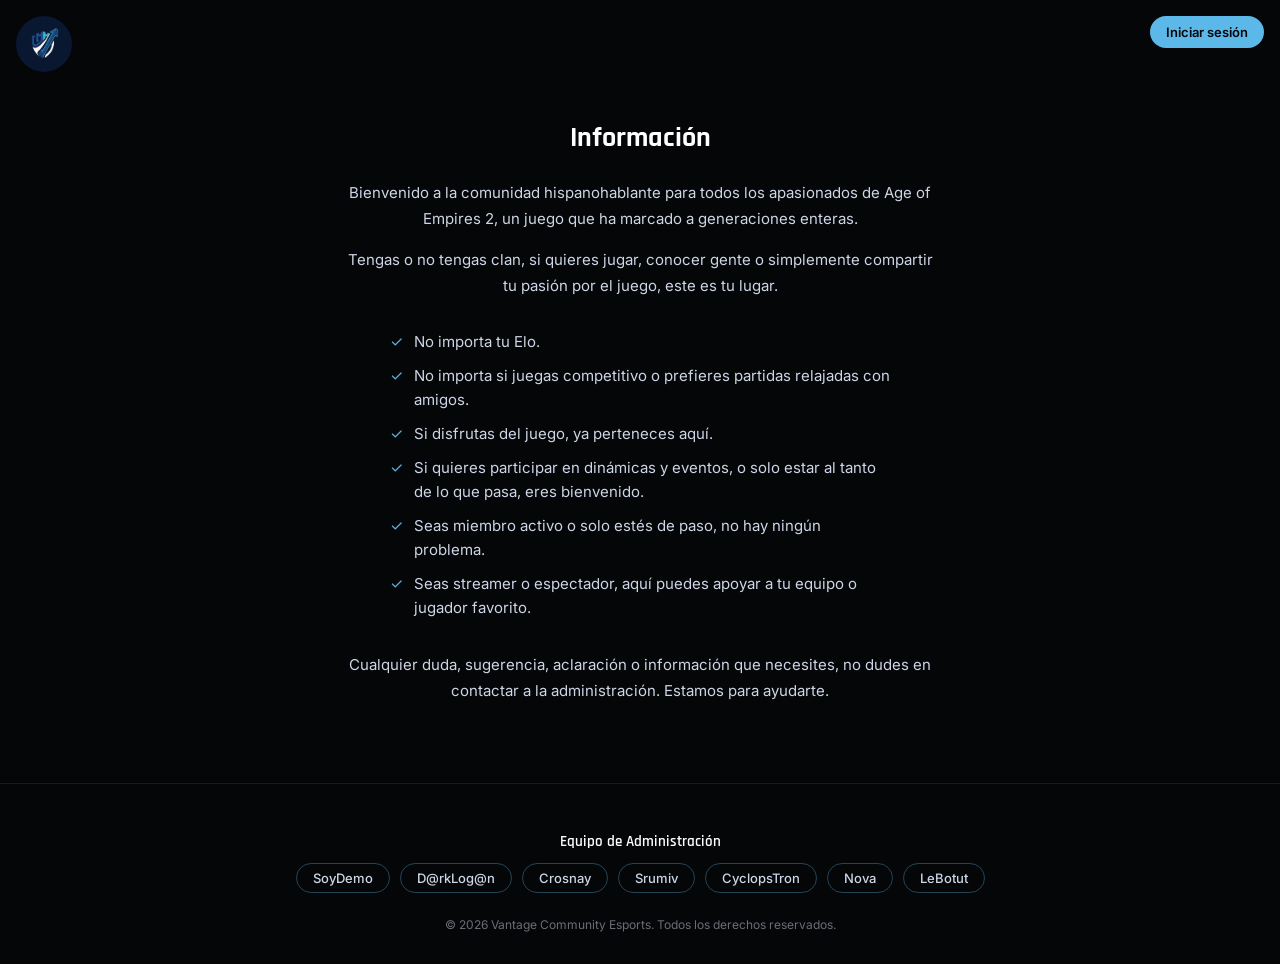
==== informacion.html @ b3ffe3ad "1" ====
<!DOCTYPE html>
<html lang="es">
<head>
  <meta charset="UTF-8">
  <meta name="viewport" content="width=device-width, initial-scale=1.0">
  <title>Información — Vantage Community</title>

  <link rel="preconnect" href="https://fonts.googleapis.com">
  <link rel="preconnect" href="https://fonts.gstatic.com" crossorigin>
  <link href="https://fonts.googleapis.com/css2?family=Rajdhani:wght@600;700&family=Inter:wght@400;500;600&display=swap" rel="stylesheet">
  <link rel="stylesheet" href="style.css">
</head>
<body>

  <header>
    <nav id="nav-principal">
      <div class="logo">
        <img src="assets/logoVantage.png" alt="Logo Vantage Community">
        <span>Vantage</span>
      </div>

      <button class="btn-hamburguesa" aria-label="Abrir menú">&#9776;</button>

      <ul class="menu">
        <li><a href="index.html">Inicio</a></li>
        <li><a href="informacion.html">Información</a></li>
        <li id="item-panel-admin"><a href="panel-admin.html">Panel admin</a></li>
      </ul>
    </nav>
  </header>

  <div id="sesion-indicador">
    <a href="login.html" id="btn-ir-login">Iniciar sesión</a>

    <div id="sesion-activa">
      <span id="nick-sesion"></span>
      <button id="btn-cerrar-sesion">Cerrar sesión</button>
    </div>
  </div>

  <main>
    <section id="informacion">
      <h2>Información</h2>

      <p>Bienvenido a la comunidad hispanohablante para todos los apasionados de Age of Empires 2, un juego que ha marcado a generaciones enteras.</p>

      <p>Tengas o no tengas clan, si quieres jugar, conocer gente o simplemente compartir tu pasión por el juego, este es tu lugar.</p>

      <ul class="lista-bienvenida">
        <li>No importa tu Elo.</li>
        <li>No importa si juegas competitivo o prefieres partidas relajadas con amigos.</li>
        <li>Si disfrutas del juego, ya perteneces aquí.</li>
        <li>Si quieres participar en dinámicas y eventos, o solo estar al tanto de lo que pasa, eres bienvenido.</li>
        <li>Seas miembro activo o solo estés de paso, no hay ningún problema.</li>
        <li>Seas streamer o espectador, aquí puedes apoyar a tu equipo o jugador favorito.</li>
      </ul>

      <p>Cualquier duda, sugerencia, aclaración o información que necesites, no dudes en contactar a la administración. Estamos para ayudarte.</p>
    </section>
  </main>

  <footer>
    <div class="admins">
      <h3>Equipo de Administración</h3>
      <ul>
            <li>SoyDemo</li>
            <li>D@rkLog@n</li>
            <li>Crosnay</li>
            <li>Srumiv</li>
            <li>CyclopsTron</li>
            <li>Nova</li>
            <li>LeBotut</li>
      </ul>
    </div>

    <p class="copyright">&copy; 2026 Vantage Community Esports. Todos los derechos reservados.</p>
  </footer>

  <script src="script.js"></script>
</body>
</html>
---- style.css ----
* {
  margin: 0;
  padding: 0;
  box-sizing: border-box;
}

:root {
  --color-navy: #0a1730;
  --color-negro: #050608;
  --color-azul-hielo: #5bb8e8;
  --color-plata: #cdd6e6;
  --color-dorado: #d4af37;

  --fuente-titulos: 'Rajdhani', sans-serif;
  --fuente-texto: 'Inter', sans-serif;
}

body {
  font-family: var(--fuente-texto);
  background-color: var(--color-negro);
  color: var(--color-plata);
}

#nav-principal {
  position: fixed;
  top: 16px;
  left: 16px;
  z-index: 100;
  display: flex;
  align-items: center;
  gap: 16px;
  background-color: var(--color-navy);
  border-radius: 50px;
  width: 56px;
  height: 56px;
  padding: 8px;
  overflow: hidden;
  cursor: pointer;
  transition: width 0.3s ease, padding 0.3s ease;
}

#nav-principal.expandido {
  width: auto;
  max-width: 95vw;
  padding: 10px 20px;
  overflow: visible;
  cursor: default;
}

html {
  scroll-behavior: smooth;
}

.logo {
  display: flex;
  align-items: center;
  gap: 10px;
  flex-shrink: 0;
}

.logo img {
  width: 40px;
  height: 40px;
  border-radius: 50%;
  object-fit: cover;
}

.logo span {
  font-family: var(--fuente-titulos);
  font-weight: 700;
  font-size: 18px;
  color: var(--color-plata);
  white-space: nowrap;
  opacity: 0;
  transition: opacity 0.3s ease;
}

nav.expandido .logo span {
  opacity: 1;
}

.menu {
  list-style: none;
  display: none;
  gap: 4px;
}

nav.expandido .menu {
  display: flex;
}

.menu a {
  font-family: var(--fuente-texto);
  font-size: 14px;
  color: var(--color-plata);
  text-decoration: none;
  padding: 8px 12px;
  border-radius: 6px;
  white-space: nowrap;
}

.menu a:hover {
  background-color: rgba(91, 184, 232, 0.15);
  color: var(--color-azul-hielo);
}

.btn-hamburguesa {
  display: none;
  background: none;
  border: none;
  color: var(--color-plata);
  font-size: 22px;
  cursor: pointer;
}

@media (max-width: 600px) {
  nav.expandido .menu {
    display: none;
    flex-direction: column;
    position: fixed;
    top: 76px;
    left: 16px;
    right: 16px;
    width: auto;
    background-color: var(--color-navy);
    border-radius: 12px;
    padding: 10px;
    z-index: 200;
  }

  nav.expandido .menu.activo {
    display: flex;
  }

  nav.expandido .btn-hamburguesa {
    display: block;
  }
}

#inicio {
  padding: 120px 24px 64px;
  text-align: center;
  background-color: var(--color-negro);
}

.bienvenido-a {
  font-family: var(--fuente-texto);
  font-size: 18px;
  font-weight: 500;
  letter-spacing: 2px;
  text-transform: uppercase;
  color: var(--color-azul-hielo);
  text-align: center;
  margin-bottom: 12px;
}

.logo-inicio {
  display: block;
  width: 320px;
  margin: 0 auto 24px;
}

@media (max-width: 600px) {
  .logo-inicio {
    width: 180px;
  }

  .bienvenido-a {
    font-size: 14px;
  }
}

#inicio h1 {
  font-family: var(--fuente-titulos);
  font-weight: 700;
  font-size: 36px;
  color: #ffffff;
  margin-bottom: 24px;
}

#inicio p {
  font-family: var(--fuente-texto);
  font-size: 16px;
  line-height: 1.6;
  color: var(--color-plata);
  max-width: 600px;
  margin: 0 auto 16px;
}

.lista-bienvenida {
  list-style: none;
  max-width: 500px;
  margin: 32px auto;
  text-align: left;
}

.lista-bienvenida li {
  font-size: 15px;
  color: var(--color-plata);
  line-height: 1.6;
  padding-left: 24px;
  position: relative;
  margin-bottom: 10px;
}

.lista-bienvenida li::before {
  content: "✓";
  color: var(--color-azul-hielo);
  position: absolute;
  left: 0;
}

.botones-social {
  display: flex;
  justify-content: center;
  gap: 16px;
  flex-wrap: wrap;
  padding: 0 24px 64px;
}

.btn-discord,
.btn-whatsapp {
  font-family: var(--fuente-texto);
  font-weight: 600;
  font-size: 14px;
  text-decoration: none;
  padding: 12px 28px;
  border-radius: 8px;
  transition: background-color 0.2s ease, color 0.2s ease;
}

.btn-discord {
  background-color: var(--color-azul-hielo);
  color: var(--color-negro);
}

.btn-discord:hover {
  background-color: #4ba3d6;
}

.btn-whatsapp {
  background-color: transparent;
  color: var(--color-azul-hielo);
  border: 1px solid var(--color-azul-hielo);
}

.btn-whatsapp:hover {
  background-color: rgba(91, 184, 232, 0.1);
}

#novedades {
  padding: 48px 24px;
  border-top: 1px solid rgba(255, 255, 255, 0.08);
}

#novedades h2 {
  font-family: var(--fuente-titulos);
  font-weight: 700;
  font-size: 26px;
  color: #ffffff;
  text-align: center;
  margin-bottom: 32px;
}

.lista-novedades {
  list-style: none;
  display: flex;
  flex-wrap: wrap;
  justify-content: center;
  gap: 16px;
  max-width: 900px;
  margin: 0 auto;
}

.lista-novedades li {
  width: 140px;
  aspect-ratio: 1 / 1;
  display: flex;
  flex-direction: column;
  align-items: center;
  justify-content: center;
  text-align: center;
  background-color: var(--color-navy);
  border: 1px solid rgba(91, 184, 232, 0.15);
  border-radius: 12px;
  padding: 14px;
}

.lista-novedades .fecha {
  display: inline-block;
  font-family: var(--fuente-texto);
  font-weight: 600;
  font-size: 11px;
  color: var(--color-azul-hielo);
  background-color: rgba(91, 184, 232, 0.1);
  padding: 3px 10px;
  border-radius: 20px;
  margin-bottom: 12px;
}

.lista-novedades p {
  font-family: var(--fuente-texto);
  font-size: 14px;
  line-height: 1.5;
  color: var(--color-plata);
}

#avisos {
  padding: 48px 24px;
  border-top: 1px solid rgba(255, 255, 255, 0.08);
}

#avisos h2 {
  font-family: var(--fuente-titulos);
  font-weight: 700;
  font-size: 26px;
  color: #ffffff;
  text-align: center;
  margin-bottom: 32px;
}

.accesos-rapidos {
  display: grid;
  grid-template-columns: repeat(auto-fit, minmax(220px, 1fr));
  gap: 16px;
  max-width: 900px;
  margin: 0 auto;
  padding: 0 24px 64px;
}

.card-acceso {
  display: block;
  text-decoration: none;
  background-color: var(--color-navy);
  border: 1px solid rgba(91, 184, 232, 0.15);
  border-radius: 12px;
  padding: 24px;
  text-align: center;
  transition: border-color 0.2s ease, transform 0.2s ease;
}

.card-acceso:hover {
  border-color: var(--color-azul-hielo);
  transform: translateY(-2px);
}

.card-acceso h3 {
  font-family: var(--fuente-titulos);
  font-weight: 700;
  font-size: 18px;
  color: #ffffff;
  margin-bottom: 8px;
}

.card-acceso p {
  font-family: var(--fuente-texto);
  font-size: 13px;
  color: var(--color-plata);
}

.bienvenido-a {
  font-family: var(--fuente-texto);
  font-size: 14px;
  font-weight: 500;
  letter-spacing: 2px;
  text-transform: uppercase;
  color: var(--color-azul-hielo);
  margin-bottom: 8px;
}

.logo-inicio {
  display: block;
  width: 220px;
  max-width: 70%;
  margin: 0 auto 24px;
}

footer {
  padding: 48px 24px 32px;
  text-align: center;
  border-top: 1px solid rgba(255, 255, 255, 0.08);
}

.admins h3 {
  font-family: var(--fuente-titulos);
  font-weight: 600;
  font-size: 15px;
  color: #ffffff;
  margin-bottom: 12px;
}

.admins ul {
  list-style: none;
  display: flex;
  justify-content: center;
  gap: 10px;
  flex-wrap: wrap;
  margin-bottom: 24px;
}

.admins li {
  font-family: var(--fuente-texto);
  font-size: 13px;
  font-weight: 500;
  color: var(--color-plata);
  border: 1px solid rgba(91, 184, 232, 0.35);
  border-radius: 20px;
  padding: 6px 16px;
}

.copyright {
  font-family: var(--fuente-texto);
  font-size: 12px;
  color: rgba(205, 214, 230, 0.5);
}

#informacion {
  padding: 120px 24px 64px;
  text-align: center;
}

#informacion h2 {
  font-family: var(--fuente-titulos);
  font-weight: 700;
  font-size: 28px;
  color: #ffffff;
  margin-bottom: 24px;
}

#informacion p {
  font-family: var(--fuente-texto);
  font-size: 15px;
  line-height: 1.7;
  color: var(--color-plata);
  max-width: 600px;
  margin: 0 auto 16px;
}

#registro-usuario,
#login-usuario {
  min-height: 100vh;
  display: flex;
  flex-direction: column;
  align-items: center;
  justify-content: center;
  padding: 120px 24px 64px;
  text-align: center;
}

#registro-usuario h1,
#login-usuario h1 {
  font-family: var(--fuente-titulos);
  font-weight: 700;
  font-size: 28px;
  color: #ffffff;
  margin-bottom: 8px;
}

#registro-usuario > p,
#login-usuario > p {
  font-family: var(--fuente-texto);
  font-size: 14px;
  color: var(--color-plata);
  margin-bottom: 24px;
}

#form-registro-usuario,
#form-login-usuario {
  background-color: var(--color-navy);
  border: 1px solid rgba(91, 184, 232, 0.15);
  border-radius: 12px;
  padding: 28px;
  width: 100%;
  max-width: 360px;
  text-align: left;
}

.campo {
  margin-bottom: 16px;
}

.campo label {
  display: block;
  font-family: var(--fuente-texto);
  font-size: 13px;
  font-weight: 500;
  color: var(--color-plata);
  margin-bottom: 6px;
}

.campo input {
  width: 100%;
  font-family: var(--fuente-texto);
  font-size: 14px;
  color: #ffffff;
  background-color: var(--color-negro);
  border: 1px solid rgba(255, 255, 255, 0.12);
  border-radius: 8px;
  padding: 10px 12px;
}

.campo input:focus {
  outline: none;
  border-color: var(--color-azul-hielo);
}

#btn-registrar-usuario,
#btn-login {
  width: 100%;
  font-family: var(--fuente-texto);
  font-weight: 600;
  font-size: 14px;
  color: var(--color-negro);
  background-color: var(--color-azul-hielo);
  border: none;
  border-radius: 8px;
  padding: 12px;
  cursor: pointer;
  margin-top: 4px;
}

#btn-registrar-usuario:hover,
#btn-login:hover {
  background-color: #4ba3d6;
}

.link-secundario {
  font-family: var(--fuente-texto);
  font-size: 13px;
  color: var(--color-plata);
  margin-top: 20px;
}

.link-secundario a {
  color: var(--color-azul-hielo);
  text-decoration: none;
}

.link-secundario a:hover {
  text-decoration: underline;
}#registro-usuario,
#login-usuario {
  min-height: 100vh;
  display: flex;
  flex-direction: column;
  align-items: center;
  justify-content: center;
  padding: 120px 24px 64px;
  text-align: center;
}

#registro-usuario h1,
#login-usuario h1 {
  font-family: var(--fuente-titulos);
  font-weight: 700;
  font-size: 28px;
  color: #ffffff;
  margin-bottom: 8px;
}

#registro-usuario > p,
#login-usuario > p {
  font-family: var(--fuente-texto);
  font-size: 14px;
  color: var(--color-plata);
  margin-bottom: 24px;
}

#form-registro-usuario,
#form-login-usuario {
  background-color: var(--color-navy);
  border: 1px solid rgba(91, 184, 232, 0.15);
  border-radius: 12px;
  padding: 28px;
  width: 100%;
  max-width: 360px;
  text-align: left;
}

.campo {
  margin-bottom: 16px;
}

.campo label {
  display: block;
  font-family: var(--fuente-texto);
  font-size: 13px;
  font-weight: 500;
  color: var(--color-plata);
  margin-bottom: 6px;
}

.campo input {
  width: 100%;
  font-family: var(--fuente-texto);
  font-size: 14px;
  color: #ffffff;
  background-color: var(--color-negro);
  border: 1px solid rgba(255, 255, 255, 0.12);
  border-radius: 8px;
  padding: 10px 12px;
}

.campo input:focus {
  outline: none;
  border-color: var(--color-azul-hielo);
}

#btn-registrar-usuario,
#btn-login {
  width: 100%;
  font-family: var(--fuente-texto);
  font-weight: 600;
  font-size: 14px;
  color: var(--color-negro);
  background-color: var(--color-azul-hielo);
  border: none;
  border-radius: 8px;
  padding: 12px;
  cursor: pointer;
  margin-top: 4px;
}

#btn-registrar-usuario:hover,
#btn-login:hover {
  background-color: #4ba3d6;
}

.link-secundario {
  font-family: var(--fuente-texto);
  font-size: 13px;
  color: var(--color-plata);
  margin-top: 20px;
}

.link-secundario a {
  color: var(--color-azul-hielo);
  text-decoration: none;
}

.link-secundario a:hover {
  text-decoration: underline;
}

#sesion-indicador {
  position: fixed;
  top: 16px;
  right: 16px;
  z-index: 150;
}

#btn-ir-login {
  display: inline-block;
  font-family: var(--fuente-texto);
  font-weight: 600;
  font-size: 13px;
  color: var(--color-negro);
  background-color: var(--color-azul-hielo);
  text-decoration: none;
  padding: 8px 16px;
  border-radius: 20px;
}

#btn-ir-login:hover {
  background-color: #4ba3d6;
}

#sesion-activa {
  display: none;
  align-items: center;
  gap: 10px;
  background-color: var(--color-navy);
  border: 1px solid rgba(91, 184, 232, 0.25);
  border-radius: 20px;
  padding: 6px 8px 6px 16px;
}

#nick-sesion {
  font-family: var(--fuente-texto);
  font-weight: 600;
  font-size: 13px;
  color: #ffffff;
}

#btn-cerrar-sesion {
  font-family: var(--fuente-texto);
  font-weight: 500;
  font-size: 12px;
  color: var(--color-plata);
  background-color: rgba(255, 255, 255, 0.08);
  border: none;
  border-radius: 16px;
  padding: 6px 12px;
  cursor: pointer;
}

#btn-cerrar-sesion:hover {
  background-color: rgba(255, 255, 255, 0.15);
  color: #ffffff;
}

@media (max-width: 600px) {
  #sesion-indicador {
    top: auto;
    bottom: 16px;
    right: 16px;
  }
}

.campo textarea {
  width: 100%;
  font-family: var(--fuente-texto);
  font-size: 14px;
  color: #ffffff;
  background-color: var(--color-negro);
  border: 1px solid rgba(255, 255, 255, 0.12);
  border-radius: 8px;
  padding: 10px 12px;
  resize: vertical;
}

.campo textarea:focus {
  outline: none;
  border-color: var(--color-azul-hielo);
}

.password-wrapper {
  position: relative;
}

.password-wrapper input {
  padding-right: 42px;
}

#btn-ver-contrasena {
  position: absolute;
  top: 50%;
  right: 10px;
  transform: translateY(-50%);
  background: none;
  border: none;
  font-size: 16px;
  cursor: pointer;
  opacity: 0.6;
  color: white;
}

#btn-ver-contrasena:hover {
  opacity: 1;
}

.campo-whatsapp {
  background-color: var(--color-negro);
  border: 1px solid rgba(91, 184, 232, 0.15);
  border-radius: 10px;
  padding: 14px;
}

.campo-whatsapp .btn-whatsapp {
  display: block;
  text-align: center;
  text-decoration: none;
  font-family: var(--fuente-texto);
  font-weight: 600;
  font-size: 13px;
  color: var(--color-azul-hielo);
  background-color: transparent;
  border: 1px solid var(--color-azul-hielo);
  border-radius: 8px;
  padding: 10px;
  margin: 8px 0 14px;
}

.campo-whatsapp .btn-whatsapp:hover {
  background-color: rgba(91, 184, 232, 0.1);
}

#campo-numero-whatsapp {
  margin-bottom: 14px;
}

.campo-checkbox {
  display: flex;
  align-items: center;
  gap: 8px;
}

.campo-checkbox input {
  width: auto;
  accent-color: var(--color-azul-hielo);
}

.campo-checkbox label {
  font-family: var(--fuente-texto);
  font-size: 13px;
  color: var(--color-plata);
  margin-bottom: 0;
}

#campo-numero-whatsapp {
  display: none;
} 

#btn-ver-contrasena-login {
  position: absolute;
  top: 50%;
  right: 10px;
  transform: translateY(-50%);
  background: none;
  border: none;
  font-size: 16px;
  cursor: pointer;
  opacity: 0.6;
  color: white;
}

#btn-ver-contrasena-login:hover {
  opacity: 1;
}

#barra-admin {
  display: flex;
  justify-content: space-between;
  align-items: center;
  padding: 16px 32px;
  border-bottom: 1px solid rgba(255, 255, 255, 0.08);
}

#link-volver-sitio {
  font-family: var(--fuente-texto);
  font-size: 13px;
  color: var(--color-plata);
  text-decoration: none;
}

#link-volver-sitio:hover {
  color: var(--color-azul-hielo);
}

#admin-sesion {
  display: flex;
  align-items: center;
  gap: 10px;
}

#nick-admin-sesion {
  font-family: var(--fuente-texto);
  font-weight: 600;
  font-size: 13px;
  color: #ffffff;
}

#btn-cerrar-sesion-admin {
  font-family: var(--fuente-texto);
  font-weight: 500;
  font-size: 12px;
  color: var(--color-plata);
  background-color: rgba(255, 255, 255, 0.08);
  border: none;
  border-radius: 16px;
  padding: 6px 14px;
  cursor: pointer;
}

#btn-cerrar-sesion-admin:hover {
  background-color: rgba(255, 255, 255, 0.15);
  color: #ffffff;
}

#panel-admin {
  padding: 32px 32px 64px;
  max-width: 800px;
}

#panel-admin h1 {
  font-family: var(--fuente-titulos);
  font-weight: 700;
  font-size: 26px;
  color: #ffffff;
  margin-bottom: 4px;
}

#panel-admin > p {
  font-family: var(--fuente-texto);
  font-size: 13px;
  color: var(--color-plata);
  margin-bottom: 24px;
}

.tabs-admin {
  display: flex;
  gap: 8px;
  border-bottom: 1px solid rgba(255, 255, 255, 0.1);
  margin-bottom: 24px;
}

.tab-admin {
  font-family: var(--fuente-texto);
  font-weight: 600;
  font-size: 13px;
  color: var(--color-plata);
  background: none;
  border: none;
  padding: 10px 4px;
  margin-right: 20px;
  cursor: pointer;
  border-bottom: 2px solid transparent;
}

.tab-admin.activo {
  color: var(--color-azul-hielo);
  border-bottom: 2px solid var(--color-azul-hielo);
}

.panel-contenido {
  display: none;
}

.panel-contenido.activo {
  display: block;
}

.form-admin {
  background-color: var(--color-navy);
  border: 1px solid rgba(91, 184, 232, 0.15);
  border-radius: 10px;
  padding: 20px;
  max-width: 420px;
  margin-bottom: 28px;
}

.form-admin .campo {
  margin-bottom: 14px;
}

.form-admin label {
  display: block;
  font-family: var(--fuente-texto);
  font-size: 12px;
  color: var(--color-plata);
  margin-bottom: 4px;
}

.form-admin input,
.form-admin textarea {
  width: 100%;
  font-family: var(--fuente-texto);
  font-size: 14px;
  color: #ffffff;
  background-color: var(--color-negro);
  border: 1px solid rgba(255, 255, 255, 0.12);
  border-radius: 6px;
  padding: 8px 10px;
}

.form-admin button[type="submit"] {
  font-family: var(--fuente-texto);
  font-weight: 600;
  font-size: 13px;
  color: var(--color-negro);
  background-color: var(--color-azul-hielo);
  border: none;
  border-radius: 6px;
  padding: 9px 18px;
  cursor: pointer;
}

.item-admin {
  display: flex;
  justify-content: space-between;
  align-items: flex-start;
  gap: 12px;
  background-color: var(--color-navy);
  border: 1px solid rgba(255, 255, 255, 0.08);
  border-radius: 8px;
  padding: 14px 16px;
  margin-bottom: 10px;
}

.item-admin .item-texto .etiqueta {
  font-size: 11px;
  color: var(--color-azul-hielo);
  font-weight: 600;
  margin-bottom: 4px;
  display: block;
}

.item-admin .item-texto p {
  font-size: 13px;
  color: var(--color-plata);
}

.item-admin .item-acciones {
  display: flex;
  gap: 6px;
  flex-shrink: 0;
}

.item-admin .item-acciones button {
  font-family: var(--fuente-texto);
  font-size: 11px;
  font-weight: 600;
  border: none;
  border-radius: 5px;
  padding: 6px 10px;
  cursor: pointer;
}

.btn-editar {
  background-color: rgba(91, 184, 232, 0.15);
  color: var(--color-azul-hielo);
}

.btn-eliminar {
  background-color: rgba(220, 80, 80, 0.15);
  color: #e87979;
}

.form-admin select {
  width: 100%;
  font-family: var(--fuente-texto);
  font-size: 14px;
  color: #ffffff;
  background-color: var(--color-negro);
  border: 1px solid rgba(255, 255, 255, 0.12);
  border-radius: 6px;
  padding: 8px 10px;
}

#item-panel-admin {
  display: none;
}
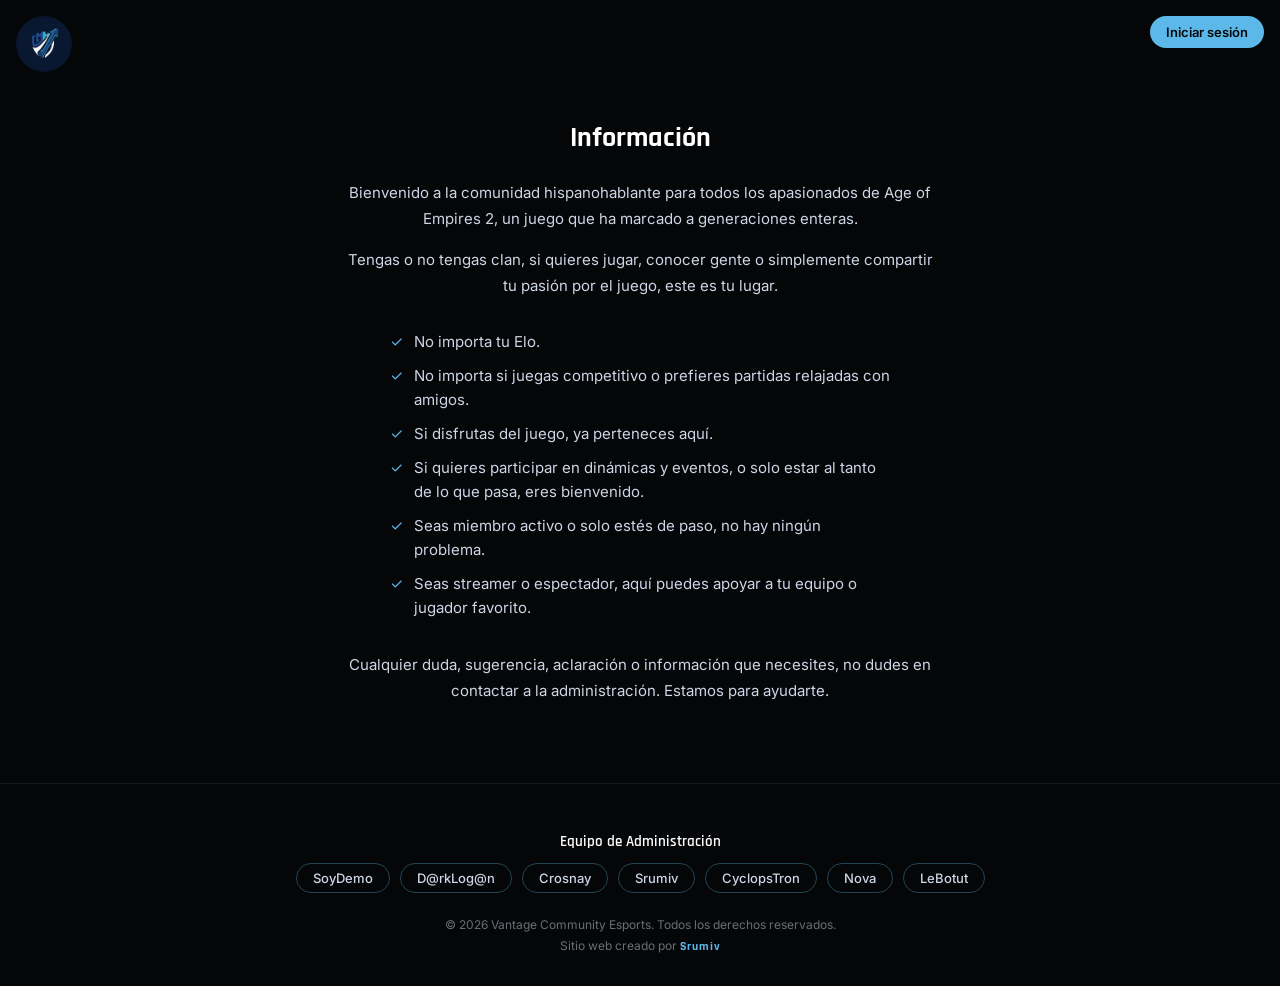
==== commit 531e592b: "3" ====
--- a/informacion.html
+++ b/informacion.html
@@ -22,8 +22,9 @@
       <button class="btn-hamburguesa" aria-label="Abrir menú">&#9776;</button>
 
       <ul class="menu">
-        <li><a href="index.html">Inicio</a></li>
+        <li><a href="inicio.html">Inicio</a></li>
         <li><a href="informacion.html">Información</a></li>
+        <li><a href="miembros.html">Miembros</a></li>
         <li id="item-panel-admin"><a href="panel-admin.html">Panel admin</a></li>
       </ul>
     </nav>
@@ -33,7 +34,7 @@
     <a href="login.html" id="btn-ir-login">Iniciar sesión</a>
 
     <div id="sesion-activa">
-      <span id="nick-sesion"></span>
+      <a href="mi-cuenta.html" id="nick-sesion" title="Mi cuenta"></a>
       <button id="btn-cerrar-sesion">Cerrar sesión</button>
     </div>
   </div>
@@ -74,6 +75,7 @@
     </div>
 
     <p class="copyright">&copy; 2026 Vantage Community Esports. Todos los derechos reservados.</p>
+    <p class="creditos">Sitio web creado por <span class="marca-creador">Srumiv</span></p>
   </footer>
 
   <script src="script.js"></script>
--- a/style.css
+++ b/style.css
@@ -680,6 +680,12 @@
   font-weight: 600;
   font-size: 13px;
   color: #ffffff;
+  text-decoration: none;
+  cursor: pointer;
+}
+
+#nick-sesion:hover {
+  color: var(--color-azul-hielo);
 }
 
 #btn-cerrar-sesion {
@@ -1029,4 +1035,254 @@
 
 #item-panel-admin {
   display: none;
+}
+
+#mi-cuenta {
+  min-height: 100vh;
+  display: flex;
+  flex-direction: column;
+  align-items: center;
+  justify-content: center;
+  padding: 120px 24px 64px;
+  text-align: center;
+}
+
+#mi-cuenta h1 {
+  font-family: var(--fuente-titulos);
+  font-weight: 700;
+  font-size: 28px;
+  color: #ffffff;
+  margin-bottom: 24px;
+}
+
+.tarjeta-elo {
+  width: 100%;
+  max-width: 360px;
+  background-color: var(--color-navy);
+  border: 1px solid rgba(91, 184, 232, 0.15);
+  border-radius: 12px;
+  padding: 24px;
+  margin-bottom: 20px;
+}
+
+.elo-actual-label,
+.categoria-actual-label {
+  font-family: var(--fuente-texto);
+  font-size: 12px;
+  color: var(--color-plata);
+  margin-bottom: 4px;
+}
+
+#elo-actual {
+  font-family: var(--fuente-titulos);
+  font-weight: 700;
+  font-size: 36px;
+  color: #ffffff;
+  margin-bottom: 16px;
+}
+
+#categoria-actual {
+  display: inline-block;
+  font-family: var(--fuente-titulos);
+  font-weight: 700;
+  font-size: 20px;
+  color: var(--color-azul-hielo);
+  background-color: rgba(91, 184, 232, 0.1);
+  border: 1px solid rgba(91, 184, 232, 0.35);
+  border-radius: 8px;
+  padding: 4px 18px;
+}
+
+#form-actualizar-elo {
+  width: 100%;
+  max-width: 360px;
+  background-color: var(--color-navy);
+  border: 1px solid rgba(91, 184, 232, 0.15);
+  border-radius: 12px;
+  padding: 24px;
+  text-align: left;
+}
+
+#btn-actualizar-elo {
+  width: 100%;
+  font-family: var(--fuente-texto);
+  font-weight: 600;
+  font-size: 14px;
+  color: var(--color-negro);
+  background-color: var(--color-azul-hielo);
+  border: none;
+  border-radius: 8px;
+  padding: 12px;
+  cursor: pointer;
+  margin-top: 4px;
+}
+
+#btn-actualizar-elo:hover {
+  background-color: #4ba3d6;
+}
+
+#mensaje-actualizar-elo {
+  font-family: var(--fuente-texto);
+  font-size: 13px;
+  color: var(--color-plata);
+  margin-top: 12px;
+  text-align: center;
+}
+
+#item-mi-cuenta {
+  display: none;
+}
+
+#item-miembros {
+  display: none;
+}
+
+#miembros {
+  --plata-clara: #f5f7fa;
+  --plata-media: #aeb7c7;
+  --plata-oscura: #6b7488;
+
+  min-height: 100vh;
+  display: flex;
+  flex-direction: column;
+  align-items: center;
+  padding: 120px 24px 64px;
+  text-align: center;
+}
+
+.escudo-miembros {
+  width: 90px;
+  margin-bottom: 12px;
+  filter: drop-shadow(0 0 12px rgba(205, 214, 230, 0.35));
+}
+
+#miembros h1 {
+  font-family: var(--fuente-titulos);
+  font-weight: 700;
+  font-size: 34px;
+  letter-spacing: 2px;
+  text-transform: uppercase;
+  background: linear-gradient(180deg, var(--plata-clara) 0%, var(--plata-media) 55%, var(--plata-oscura) 100%);
+  -webkit-background-clip: text;
+  background-clip: text;
+  color: transparent;
+  margin-bottom: 8px;
+}
+
+.subtitulo-miembros {
+  font-family: var(--fuente-texto);
+  font-size: 14px;
+  color: var(--color-plata);
+  margin-bottom: 14px;
+}
+
+#contador-miembros {
+  font-family: var(--fuente-texto);
+  font-weight: 600;
+  font-size: 12px;
+  color: var(--plata-clara);
+  border: 1px solid rgba(205, 214, 230, 0.35);
+  border-radius: 20px;
+  padding: 4px 16px;
+  margin-bottom: 8px;
+}
+
+#contador-miembros:empty {
+  display: none;
+}
+
+.cuadro-miembros {
+  width: 100%;
+  max-width: 760px;
+  margin-top: 16px;
+  padding: 24px;
+  border: 2px solid transparent;
+  border-radius: 16px;
+  background:
+    linear-gradient(var(--color-navy), var(--color-navy)) padding-box,
+    linear-gradient(135deg, #f5f7fa, #8a94a6 30%, #e8ecf2 50%, #6b7488 75%, #f5f7fa) border-box;
+  box-shadow: 0 0 30px rgba(205, 214, 230, 0.08), inset 0 0 40px rgba(0, 0, 0, 0.4);
+}
+
+#lista-miembros {
+  list-style: none;
+  display: grid;
+  grid-template-columns: repeat(auto-fill, minmax(160px, 1fr));
+  gap: 12px;
+  max-height: 60vh;
+  overflow-y: auto;
+  padding: 4px;
+  scrollbar-color: var(--plata-oscura) transparent;
+}
+
+#lista-miembros li {
+  display: flex;
+  align-items: center;
+  justify-content: center;
+  gap: 8px;
+  padding: 12px 14px;
+  border: 1px solid transparent;
+  border-radius: 10px;
+  background:
+    linear-gradient(var(--color-negro), var(--color-negro)) padding-box,
+    linear-gradient(135deg, #f5f7fa, #8a94a6 40%, #6b7488 70%, #e8ecf2) border-box;
+  transition: transform 0.2s ease, box-shadow 0.2s ease;
+}
+
+#lista-miembros li::before {
+  content: "✦";
+  font-size: 12px;
+  color: var(--plata-media);
+}
+
+#lista-miembros li:hover {
+  transform: translateY(-2px);
+  box-shadow: 0 0 16px rgba(205, 214, 230, 0.25);
+}
+
+.nombre-miembro {
+  font-family: var(--fuente-titulos);
+  font-weight: 700;
+  font-size: 16px;
+  letter-spacing: 0.5px;
+  background: linear-gradient(180deg, var(--plata-clara) 0%, var(--plata-media) 60%, var(--plata-oscura) 100%);
+  -webkit-background-clip: text;
+  background-clip: text;
+  color: transparent;
+  overflow-wrap: anywhere;
+}
+
+#mensaje-miembros {
+  font-family: var(--fuente-texto);
+  font-size: 13px;
+  color: var(--color-plata);
+  margin-top: 12px;
+}
+
+@media (max-width: 600px) {
+  #miembros h1 {
+    font-size: 26px;
+  }
+
+  .cuadro-miembros {
+    padding: 16px;
+  }
+
+  #lista-miembros {
+    grid-template-columns: repeat(auto-fill, minmax(130px, 1fr));
+  }
+}
+
+.creditos {
+  font-family: var(--fuente-texto);
+  font-size: 12px;
+  color: rgba(205, 214, 230, 0.5);
+  margin-top: 6px;
+}
+
+.marca-creador {
+  font-family: var(--fuente-titulos);
+  font-weight: 700;
+  letter-spacing: 1px;
+  color: var(--color-azul-hielo);
 }
